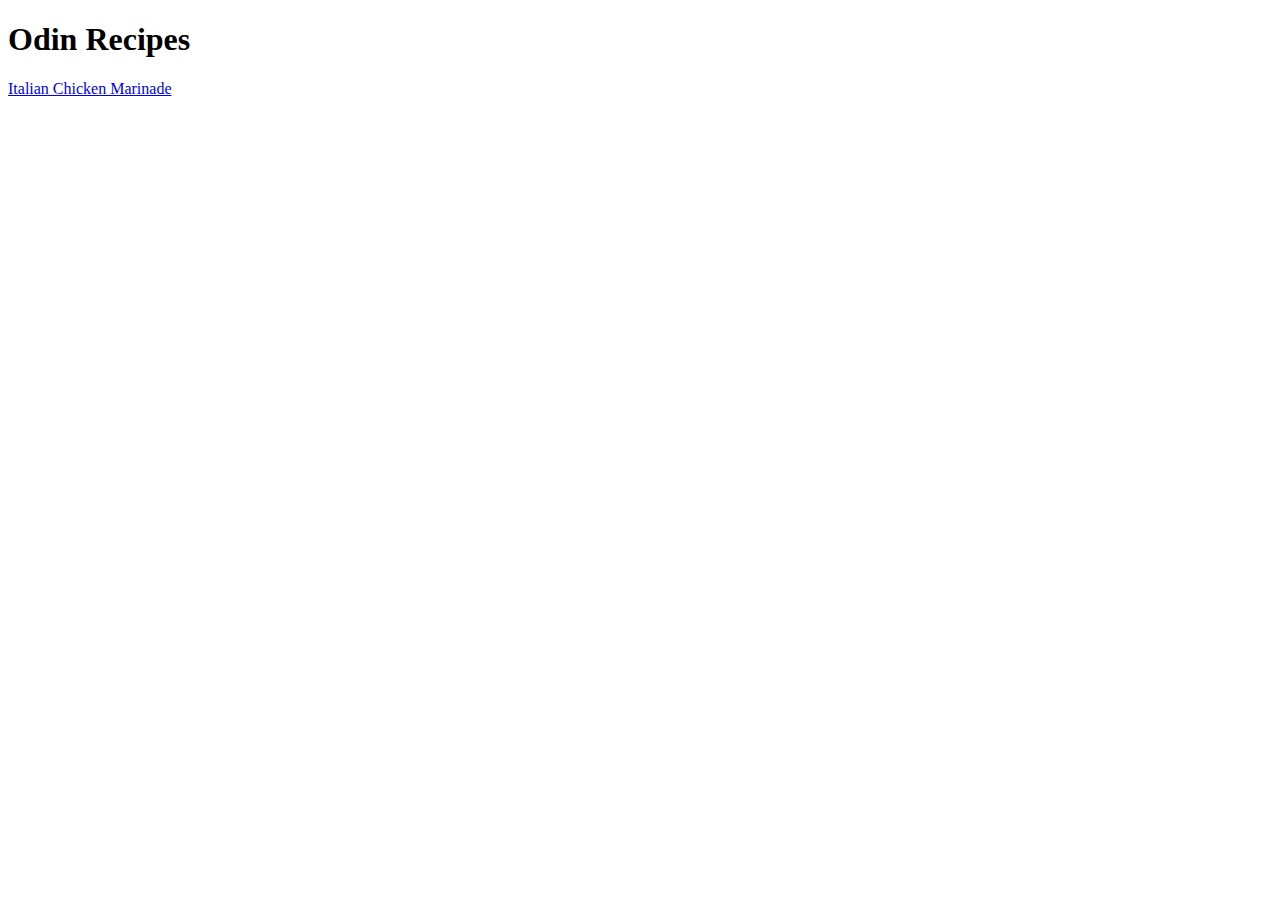
==== index.html @ 6a2cc66d "Create directories and files" ====
<!DOCTYPE html>
<html lang="en">
<head>
    <meta charset="UTF-8">
    <meta http-equiv="X-UA-Compatible" content="IE=edge">
    <meta name="viewport" content="width=device-width, initial-scale=1.0">
    <title>Document</title>
</head>
<body>
    <h1>Odin Recipes</h1>

    <a href="recipes/italian-chicken-marinade.html">Italian Chicken Marinade</a>
</body>
</html>
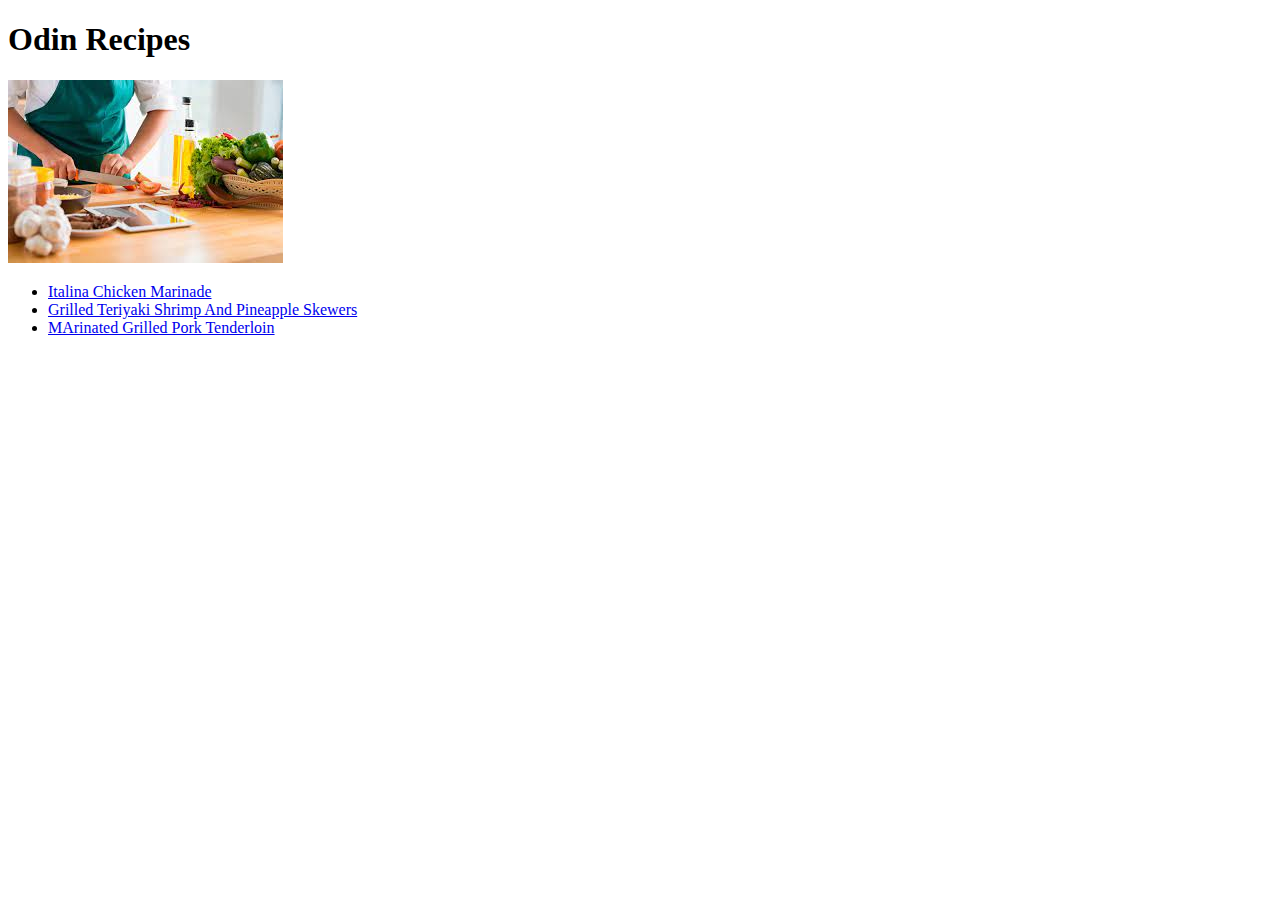
==== commit e24e1443: "Add image and recipes in index" ====
--- a/index.html
+++ b/index.html
@@ -9,6 +9,12 @@
 <body>
     <h1>Odin Recipes</h1>
 
-    <a href="recipes/italian-chicken-marinade.html">Italian Chicken Marinade</a>
+    <img src="./images/cooking.jpeg" alt="cooking">
+
+    <ul>
+        <li><a href="./recipes/italian-chicken-marinade.html">Italina Chicken Marinade</a></li>
+        <li><a href="./recipes/grilled-teriyaki-shrimp-and-pineapple-skewers.html">Grilled Teriyaki Shrimp And Pineapple Skewers</a></li>
+        <li><a href="./recipes/marinated-grilled-pork-tenderloin.html">MArinated Grilled Pork Tenderloin</a></li>
+    </ul>
 </body>
 </html>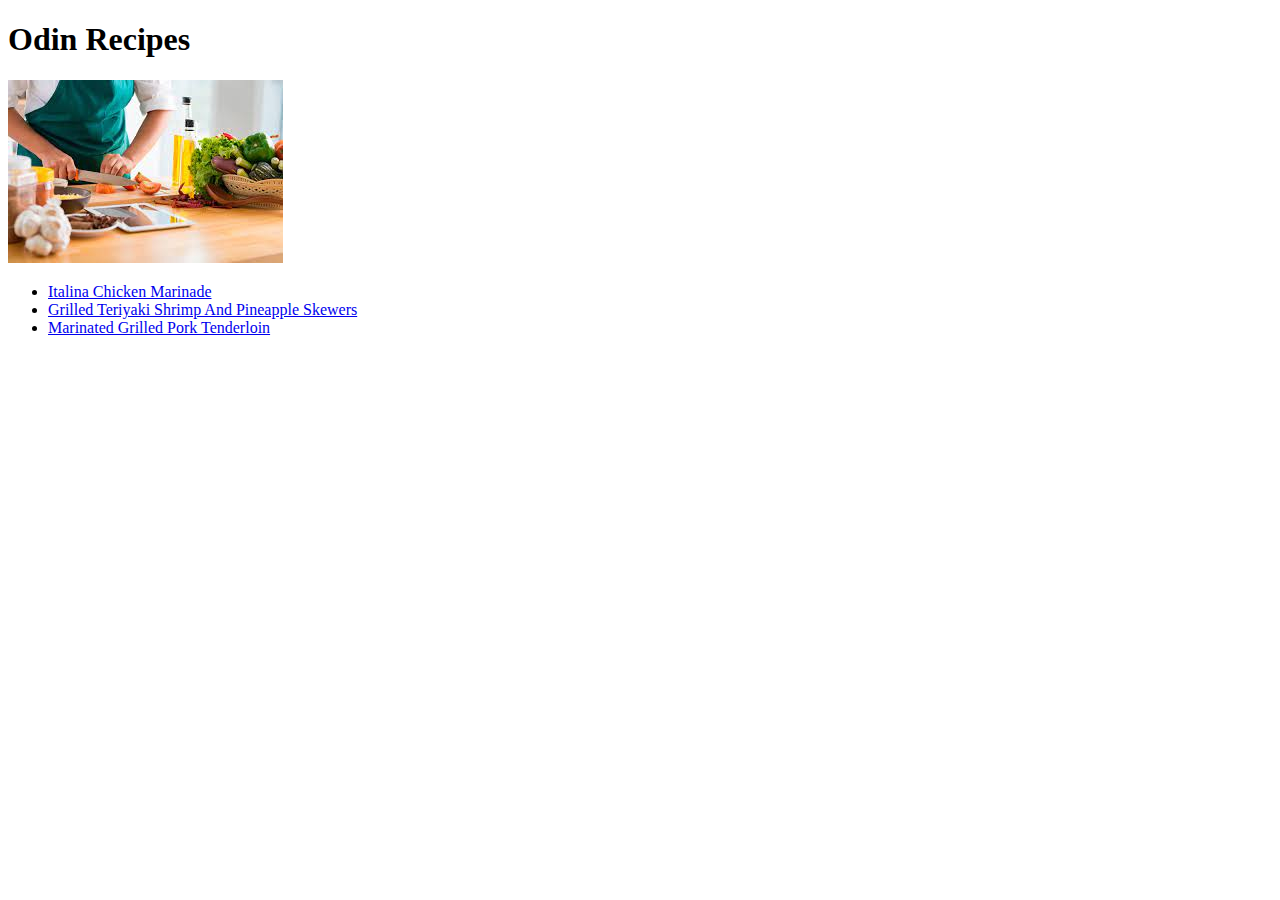
==== commit 1a499487: "Change typo in one recipe's name" ====
--- a/index.html
+++ b/index.html
@@ -14,7 +14,7 @@
     <ul>
         <li><a href="./recipes/italian-chicken-marinade.html">Italina Chicken Marinade</a></li>
         <li><a href="./recipes/grilled-teriyaki-shrimp-and-pineapple-skewers.html">Grilled Teriyaki Shrimp And Pineapple Skewers</a></li>
-        <li><a href="./recipes/marinated-grilled-pork-tenderloin.html">MArinated Grilled Pork Tenderloin</a></li>
+        <li><a href="./recipes/marinated-grilled-pork-tenderloin.html">Marinated Grilled Pork Tenderloin</a></li>
     </ul>
 </body>
 </html>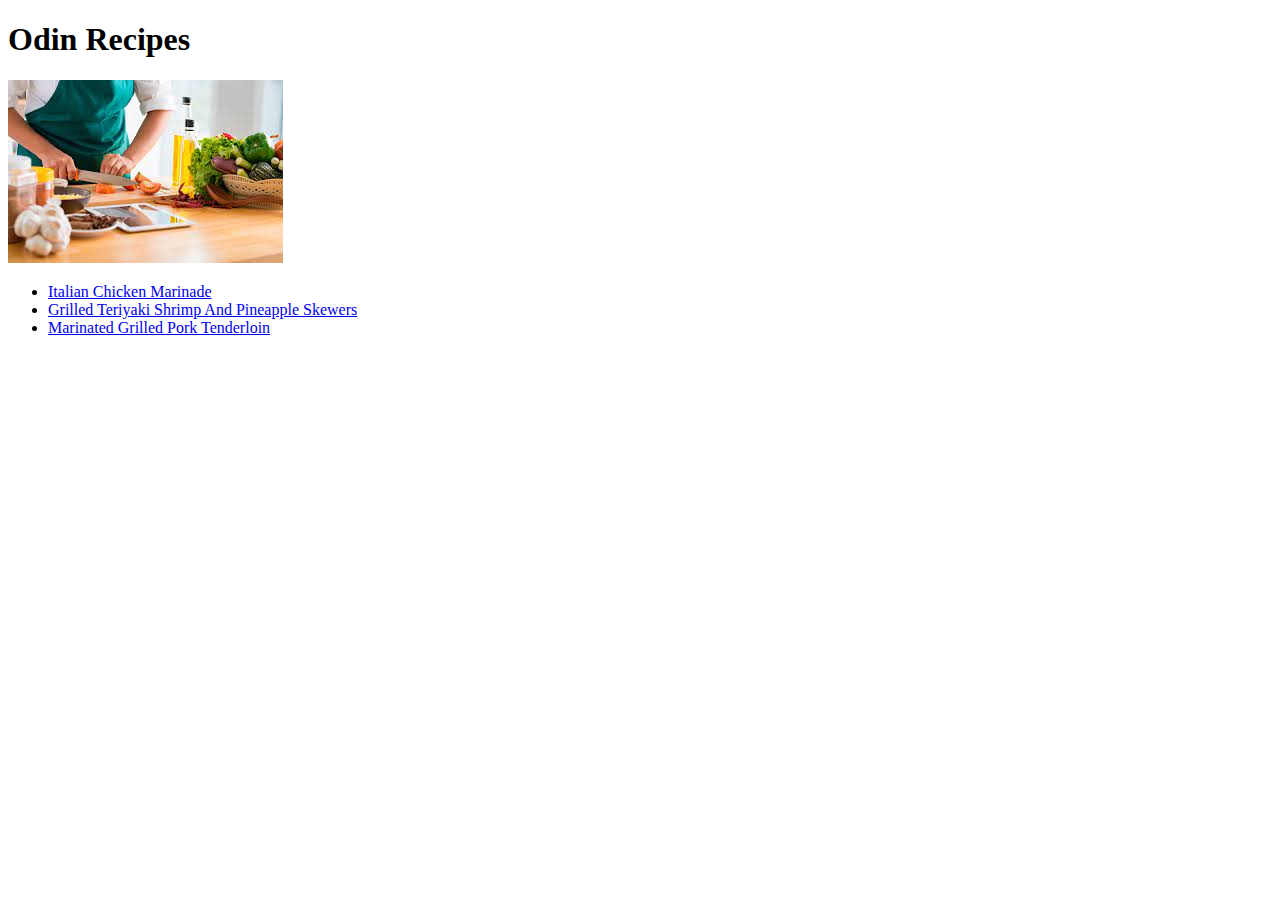
==== commit b2094907: "Create css for index and recipes and link them" ====
--- a/index.html
+++ b/index.html
@@ -5,6 +5,7 @@
     <meta http-equiv="X-UA-Compatible" content="IE=edge">
     <meta name="viewport" content="width=device-width, initial-scale=1.0">
     <title>Document</title>
+    <link rel="stylesheet" href="../odin-recipes/styles-index.css">
 </head>
 <body>
     <h1>Odin Recipes</h1>
@@ -12,7 +13,7 @@
     <img src="./images/cooking.jpeg" alt="cooking">
 
     <ul>
-        <li><a href="./recipes/italian-chicken-marinade.html">Italina Chicken Marinade</a></li>
+        <li><a href="./recipes/italian-chicken-marinade.html">Italian Chicken Marinade</a></li>
         <li><a href="./recipes/grilled-teriyaki-shrimp-and-pineapple-skewers.html">Grilled Teriyaki Shrimp And Pineapple Skewers</a></li>
         <li><a href="./recipes/marinated-grilled-pork-tenderloin.html">Marinated Grilled Pork Tenderloin</a></li>
     </ul>
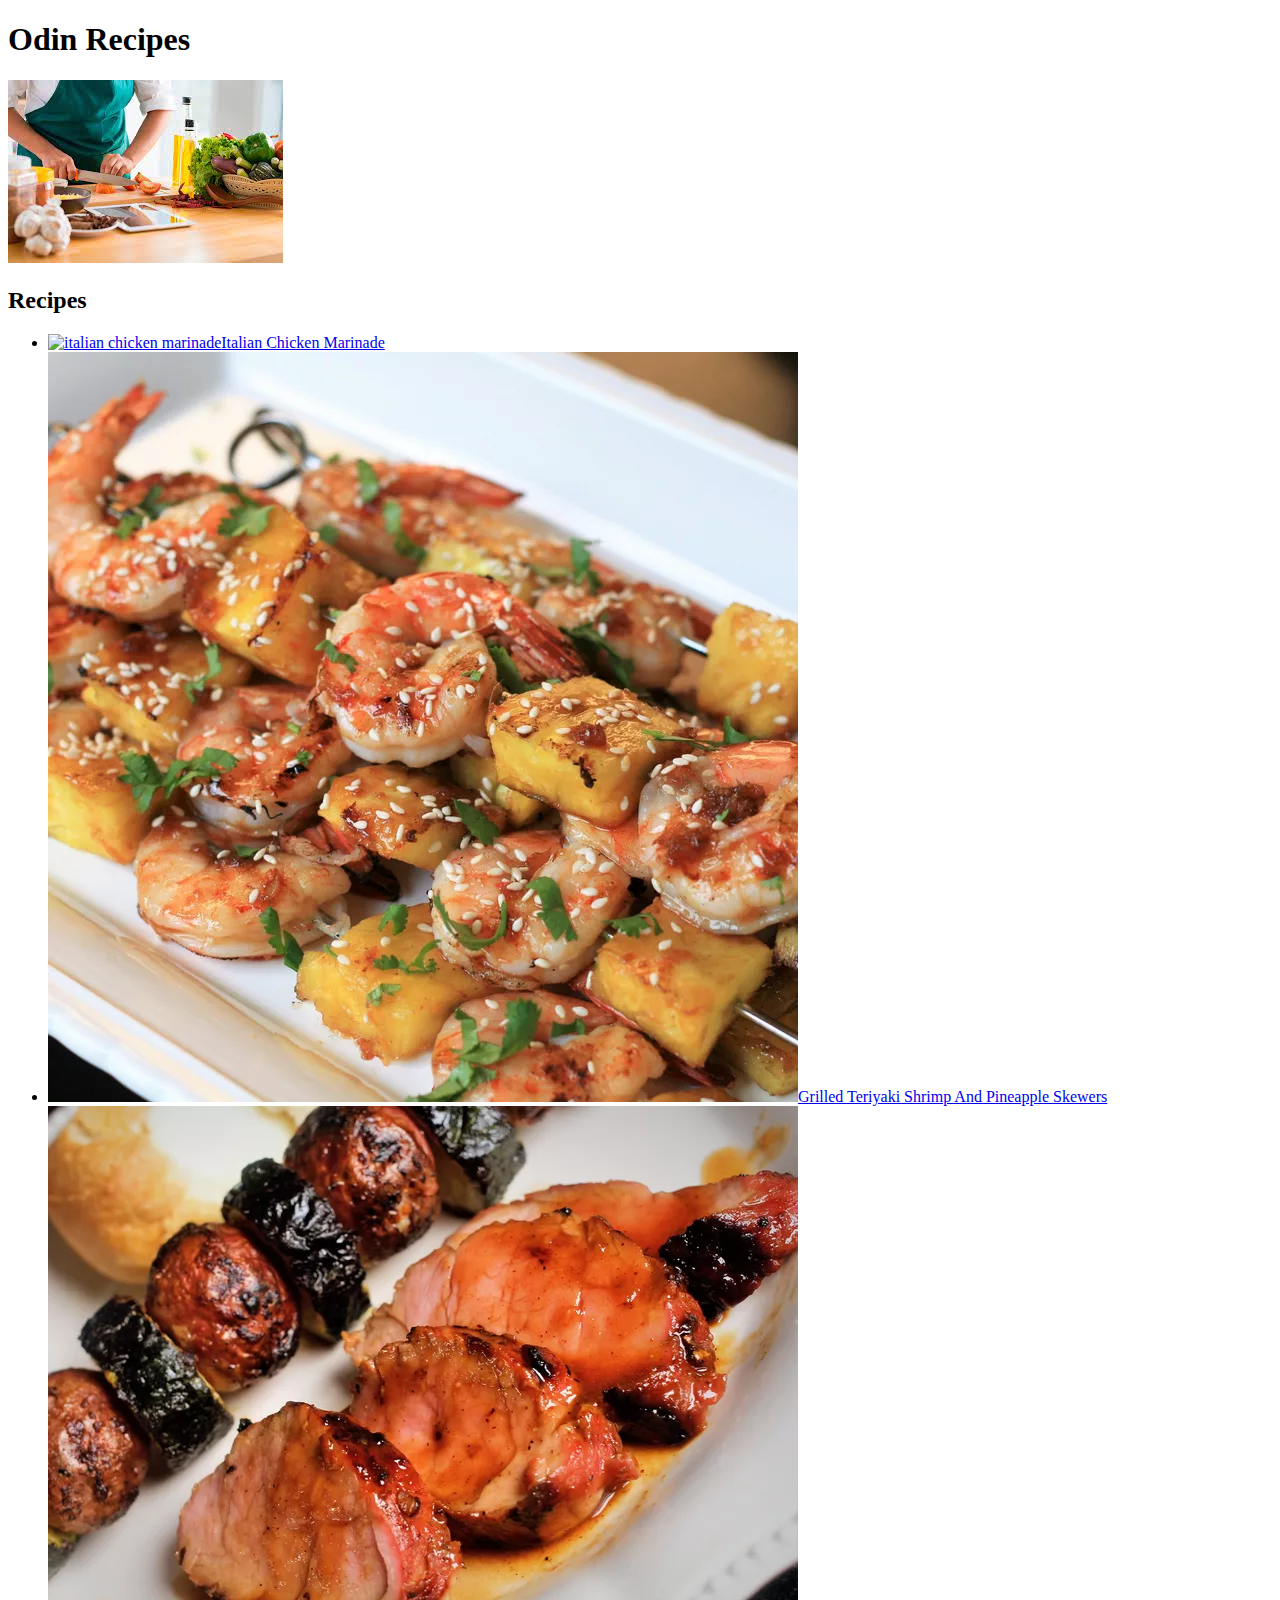
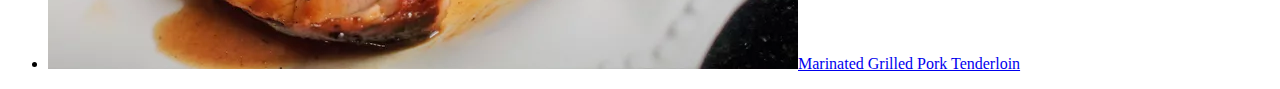
==== commit 6c615e73: "Add image to recipes links. Center the links" ====
--- a/index.html
+++ b/index.html
@@ -10,12 +10,18 @@
 <body>
     <h1>Odin Recipes</h1>
 
-    <img src="./images/cooking.jpeg" alt="cooking">
+    <div>
+        <img src="./images/cooking.jpeg" alt="cooking">
+    </div>
 
-    <ul>
-        <li><a href="./recipes/italian-chicken-marinade.html">Italian Chicken Marinade</a></li>
-        <li><a href="./recipes/grilled-teriyaki-shrimp-and-pineapple-skewers.html">Grilled Teriyaki Shrimp And Pineapple Skewers</a></li>
-        <li><a href="./recipes/marinated-grilled-pork-tenderloin.html">Marinated Grilled Pork Tenderloin</a></li>
-    </ul>
+    <h2>Recipes</h2>
+
+    <div>
+        <ul>
+            <li><a href="./recipes/italian-chicken-marinade.html"><img class="icon" src="../odin-recipes/images/italian-chicken-marinade.webp" alt="italian chicken marinade">Italian Chicken Marinade</a></li>
+            <li><a href="./recipes/grilled-teriyaki-shrimp-and-pineapple-skewers.html"><img class="icon" src="./images/grilled-teriyaki-shrimp-and-pineapple-skewers.webp" alt="grilled teriyaki shrimp and pineapple skewers">Grilled Teriyaki Shrimp And Pineapple Skewers</a></li>
+            <li><a href="./recipes/marinated-grilled-pork-tenderloin.html"><img class="icon" src="./images/marinated-grilled-pork-tenderloin.webp" alt="marinated grilled pork tenderloin">Marinated Grilled Pork Tenderloin</a></li>
+        </ul>
+    </div>
 </body>
 </html>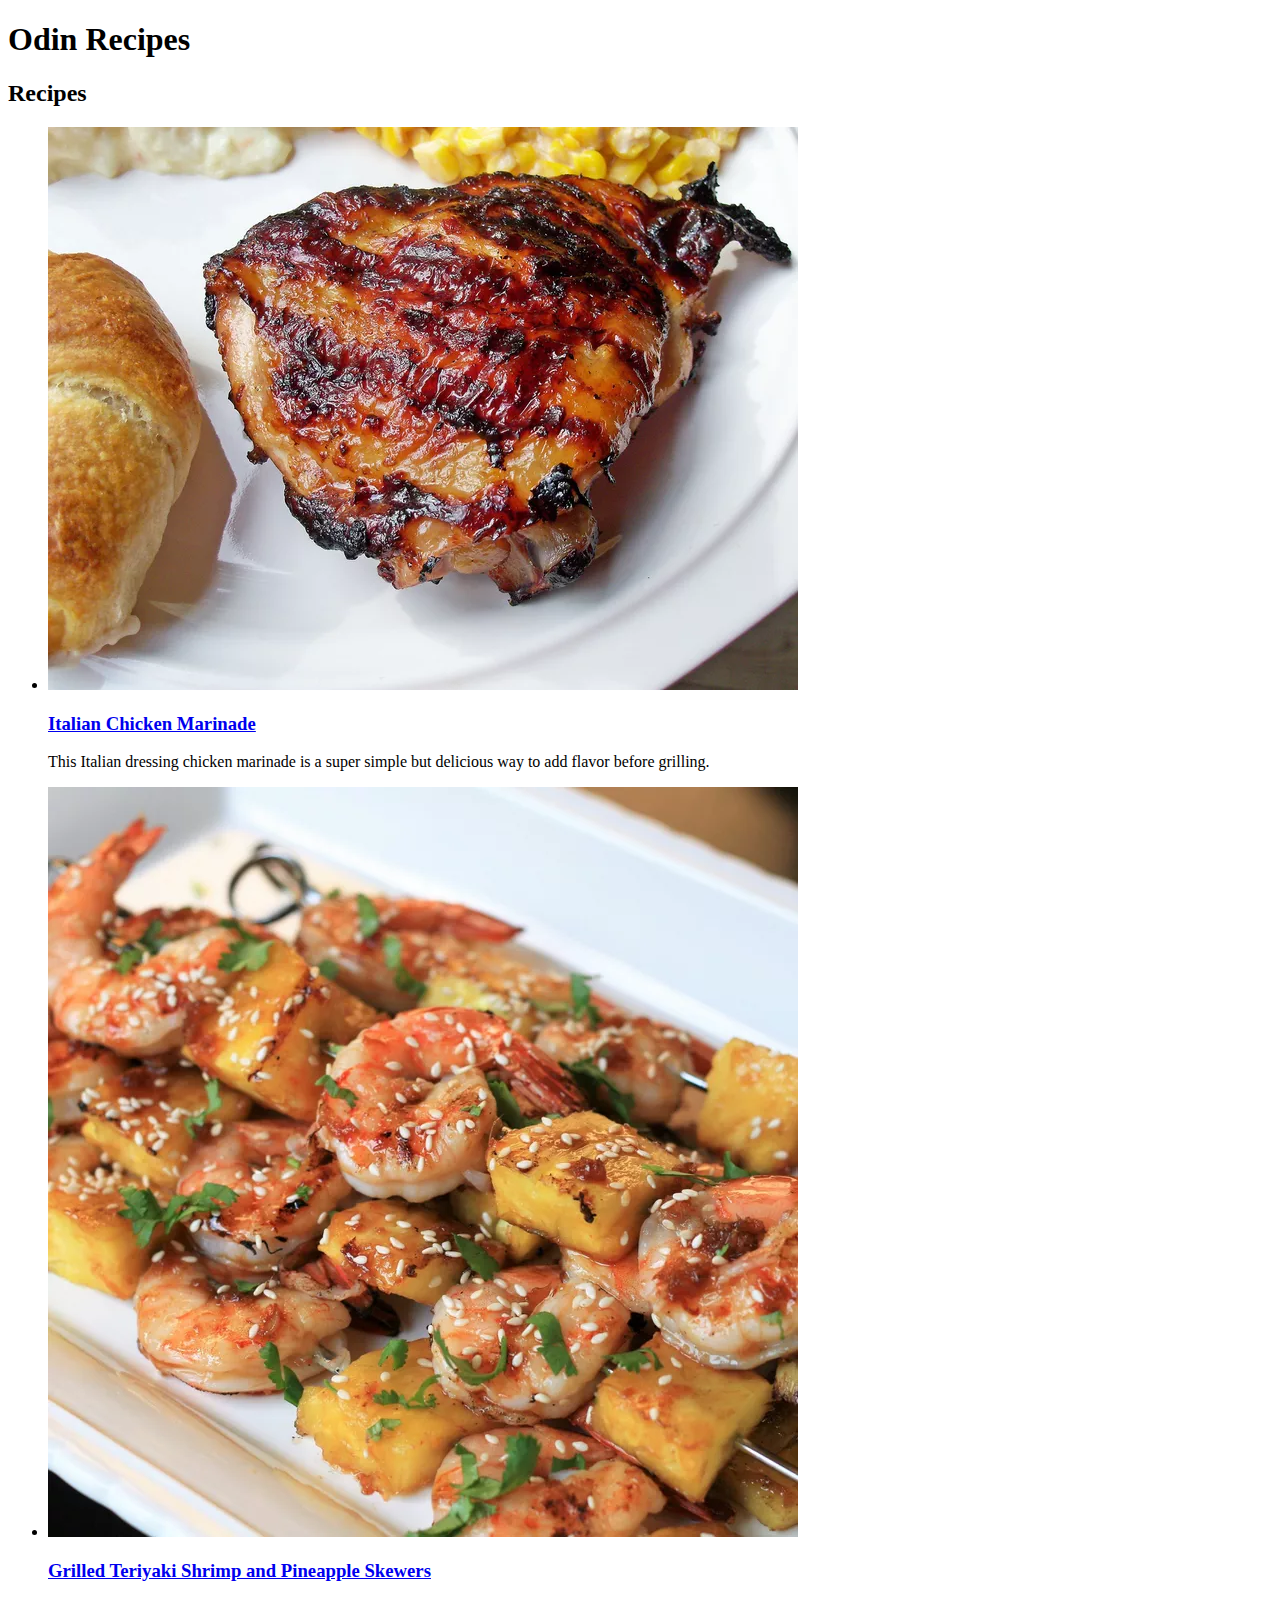
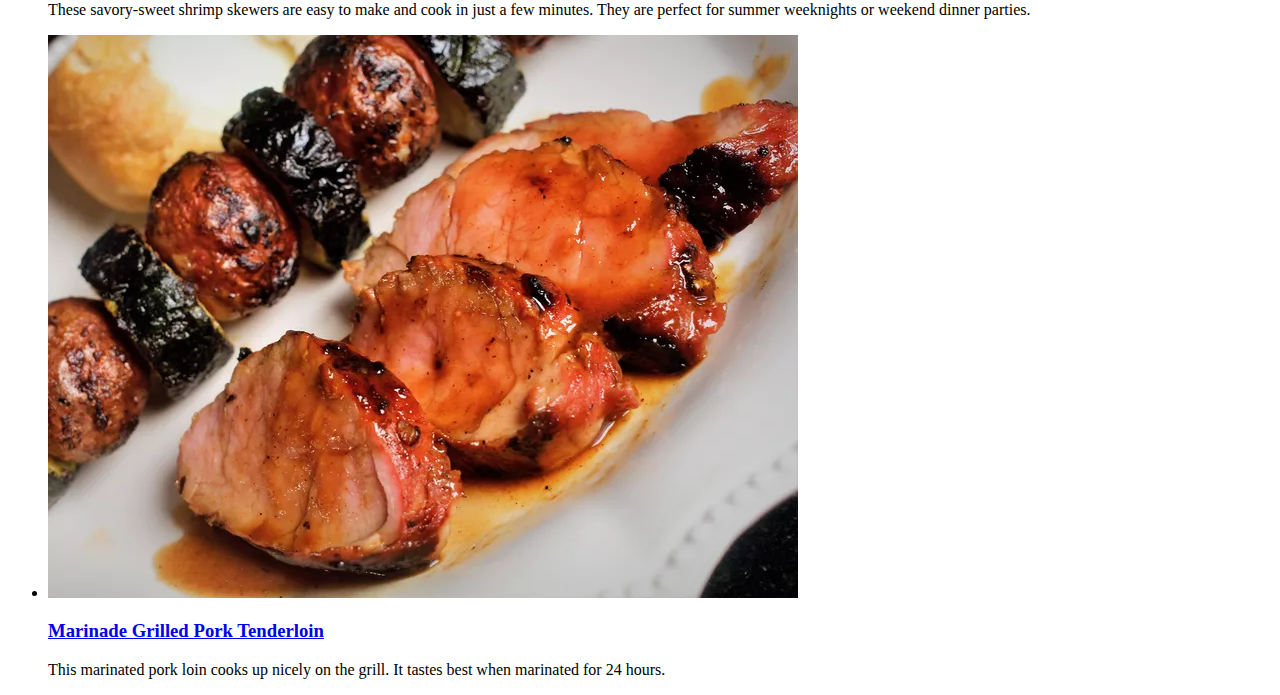
==== commit 038d91a4: "Change the index html and css" ====
--- a/index.html
+++ b/index.html
@@ -4,24 +4,78 @@
     <meta charset="UTF-8">
     <meta http-equiv="X-UA-Compatible" content="IE=edge">
     <meta name="viewport" content="width=device-width, initial-scale=1.0">
-    <title>Document</title>
+    <title>Odin Recipes</title>
     <link rel="stylesheet" href="../odin-recipes/styles-index.css">
-</head>
+    <link rel="preconnect" href="https://fonts.googleapis.com">
+    <link rel="preconnect" href="https://fonts.gstatic.com" crossorigin>
+    <link href="https://fonts.googleapis.com/css2?family=Patrick+Hand&display=swap" rel="stylesheet">
 <body>
-    <h1>Odin Recipes</h1>
+    <main class="main">
+        <div class="container">
+            <div class="header">
+                <div class="logo">
+                    <h1>Odin Recipes</h1>
+                </div>
+            </div>
 
-    <div>
-        <img src="./images/cooking.jpeg" alt="cooking">
-    </div>
+            <div class="heading">
+                <div class="title">
+                    <h2>Recipes</h1>
+                </div>
+            </div>
 
-    <h2>Recipes</h2>
+            <div class="list">
+                <ul>
+                    <li>
+                        <div class="thumbnail">
+                            <a href="./recipes/italian-chicken-marinade.html" title="Italian Chicken Marinade">
+                                <img src="./images/italian-chicken-marinade.webp" alt="italian chicken marinade">
+                            </a>
+                        </div>
+                        <div class="content">
+                            <a href="./recipes/italian-chicken-marinade.html" title="Italian Chicken Marinade">
+                                <h3>Italian Chicken Marinade</h2>
+                            </a>
+                            <div class="text">
+                                <p>This Italian dressing chicken marinade is a super simple but delicious way to add flavor before grilling.</p>
+                            </div>
+                        </div>
+                    </li>
 
-    <div>
-        <ul>
-            <li><a href="./recipes/italian-chicken-marinade.html"><img class="icon" src="../odin-recipes/images/italian-chicken-marinade.webp" alt="italian chicken marinade">Italian Chicken Marinade</a></li>
-            <li><a href="./recipes/grilled-teriyaki-shrimp-and-pineapple-skewers.html"><img class="icon" src="./images/grilled-teriyaki-shrimp-and-pineapple-skewers.webp" alt="grilled teriyaki shrimp and pineapple skewers">Grilled Teriyaki Shrimp And Pineapple Skewers</a></li>
-            <li><a href="./recipes/marinated-grilled-pork-tenderloin.html"><img class="icon" src="./images/marinated-grilled-pork-tenderloin.webp" alt="marinated grilled pork tenderloin">Marinated Grilled Pork Tenderloin</a></li>
-        </ul>
-    </div>
+                    <li>
+                        <div class="thumbnail">
+                            <a href="./recipes/grilled-teriyaki-shrimp-and-pineapple-skewers.html" title="Grilled Teriyaki Shrimp and Pineapple Skewers">
+                                <img src="./images/grilled-teriyaki-shrimp-and-pineapple-skewers.webp" alt="grilled teriyaki shrimp and pineapple skewers">
+                            </a>
+                        </div>
+                        <div class="content">
+                            <a href="./recipes/grilled-teriyaki-shrimp-and-pineapple-skewers.html" title="Grilled Teriyaki Shrimp and Pineapple Skewers">
+                                <h3>Grilled Teriyaki Shrimp and Pineapple Skewers</h2>
+                            </a>
+                            <div class="text">
+                                <p>These savory-sweet shrimp skewers are easy to make and cook in just a few minutes. They are perfect for summer weeknights or weekend dinner parties.</p>
+                            </div>
+                        </div>
+                    </li>
+
+                    <li>
+                        <div class="thumbnail">
+                            <a href="./recipes/marinated-grilled-pork-tenderloin.html" title="Marinade Grilled Pork Tenderloin">
+                                <img src="./images/marinated-grilled-pork-tenderloin.webp" alt="marinade grilled pork tenderloin">
+                            </a>
+                        </div>
+                        <div class="content">
+                            <a href="./recipes/marinated-grilled-pork-tenderloin.html" title="Marinade Grilled Pork Tenderloin">
+                                <h3>Marinade Grilled Pork Tenderloin</h2>
+                            </a>
+                            <div class="text">
+                                <p>This marinated pork loin cooks up nicely on the grill. It tastes best when marinated for 24 hours.</p>
+                            </div>
+                        </div>
+                    </li>
+                </ul>
+            </div>
+        </div>
+    </main>
 </body>
 </html>